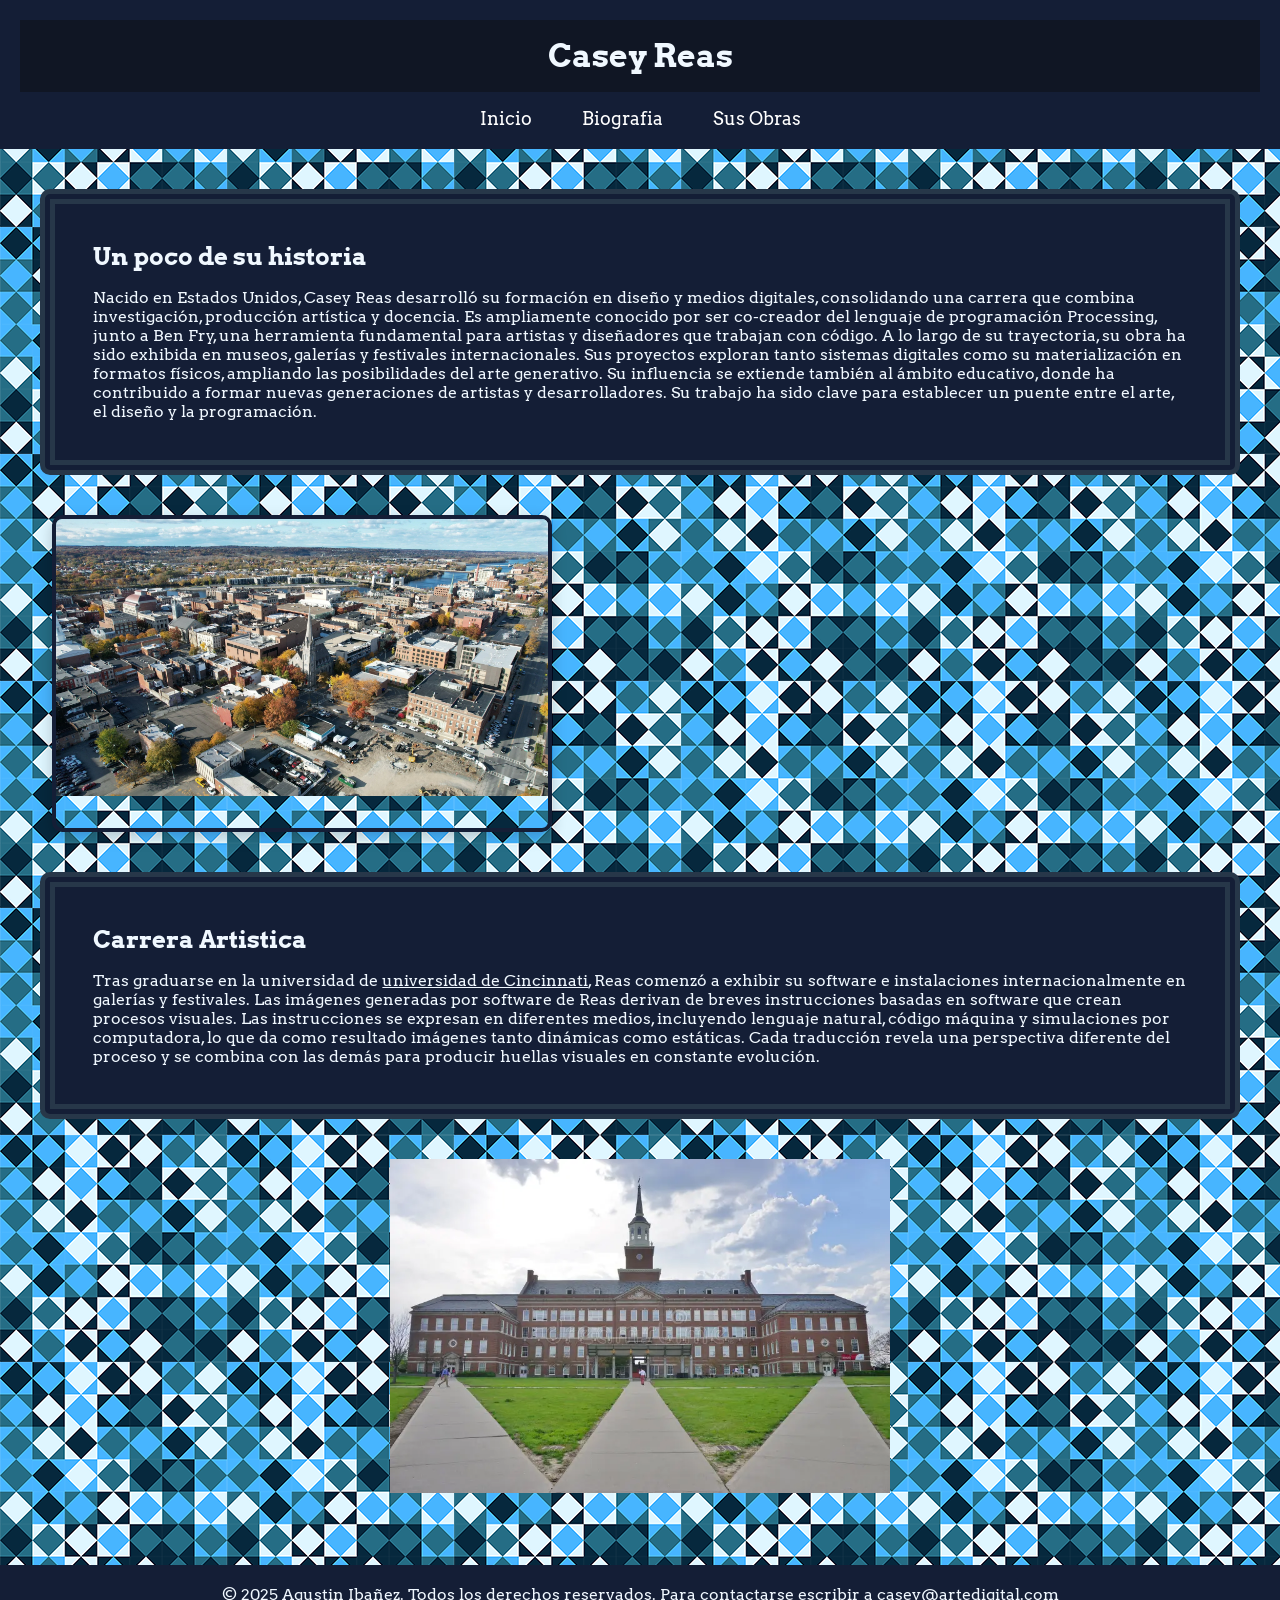
==== biografia.html @ b0c57737 "Agregue la pagina de Biografia y actualizacion en el CSS" ====
<!DOCTYPE html>
<html lang="es">
<head>
    <meta charset="UTF-8">
    <title>pagina principal</title>
    <link rel="stylesheet" href="style.css">
    <link rel="preconnect" href="https://fonts.googleapis.com">
    <link rel="preconnect" href="https://fonts.gstatic.com" crossorigin>
    <link href="https://fonts.googleapis.com/css2?family=Arvo:ital,wght@0,400;0,700;1,400;1,700&display=swap" rel="stylesheet">
</head>
<body>
    <header>
        <h1>Casey Reas</h1>
        <nav>
            <ul>
                <li><a href="index.html">Inicio</a></li>
                <li><a href="biografia.html">Biografia</a></li>
                <li><a href="obras.html">Sus Obras</a></li>
            </ul>
        </nav>
    </header>

    <section>
        <h2>Un poco de su historia</h2>
        <p>Nacido en Estados Unidos, Casey Reas desarrolló su formación en diseño y medios digitales, consolidando una carrera que combina investigación, producción artística y docencia. Es ampliamente conocido por ser co-creador del lenguaje de programación Processing, junto a Ben Fry, una herramienta fundamental para artistas y diseñadores que trabajan con código.
            A lo largo de su trayectoria, su obra ha sido exhibida en museos, galerías y festivales internacionales. Sus proyectos exploran tanto sistemas digitales como su materialización en formatos físicos, ampliando las posibilidades del arte generativo.
            Su influencia se extiende también al ámbito educativo, donde ha contribuido a formar nuevas generaciones de artistas y desarrolladores. Su trabajo ha sido clave para establecer un puente entre el arte, el diseño y la programación.
        </p>
        </section>

        <div class="grupo-hover">
                <div class="imagen-container">
                    <img src="imagenes/troy-ohio.webp" alt="Lugar de nacimiento de Casey">
                    </p>
                </div>
                
                <div class="aside-hover">
                    <h3>Troy (Ohio)</h3>
                    <aside>
                        <p>Troy,Ohio es el lugar de nacimiento de Casey Reas. Es una ciudad ubicada en el condado de Miami en el estado estadounidense de Ohio.</p>
                        <p><strong>Artistas Reconocidos:</strong></p>
                        <p>Ademas de Casey, Ohio es conocido por tener varios artistas reconocidos como:
                            John Legend, Tracy Chapman, Dave Grohl, Marilyn Manson, Twenty One Pilots, entre otros.
                        </p>
                    </aside>
                </div>
            </div>


    <section>
        <h2>Carrera Artistica</h2>
        <p>
            Tras graduarse en la universidad de <a href="https://en-wikipedia-org.translate.goog/wiki/University_of_Cincinnati?_x_tr_sl=en&_x_tr_tl=es&_x_tr_hl=es&_x_tr_pto=tc">universidad de Cincinnati</a>, Reas comenzó a exhibir su software e instalaciones internacionalmente en galerías y festivales. Las imágenes generadas por software de Reas derivan de breves instrucciones basadas en software que crean procesos visuales. Las instrucciones se expresan en diferentes medios, incluyendo lenguaje natural, código máquina y simulaciones por computadora, lo que da como resultado imágenes tanto dinámicas como estáticas. Cada traducción revela una perspectiva diferente del proceso y se combina con las demás para producir huellas visuales en constante evolución.
        </p>
    </section>

    <img src="imagenes/universidad-foto.webp" alt="universidad de Cincinnati">

    <footer>
        <p>&copy; 2025 Agustin Ibañez. Todos los derechos reservados.
            Para contactarse escribir a casey@artedigital.com
        </p>
    </footer>
</body>
</html>
---- style.css ----
.arvo-regular {
  font-family: "Arvo", serif;
  font-weight: 400;
  font-style: normal;
}

.arvo-bold {
  font-family: "Arvo", serif;
  font-weight: 700;
  font-style: normal;
}

.arvo-regular-italic {
  font-family: "Arvo", serif;
  font-weight: 400;
  font-style: italic;
}

.arvo-bold-italic {
  font-family: "Arvo", serif;
  font-weight: 700;
  font-style: italic;
}


* {
    margin: 0;
    padding: 0;
    box-sizing: border-box;
    font-family: 'arvo', sans-serif;
}

header{
    background-color: #141E36;
    padding: 20px;
}

nav ul {
    list-style: none;
    display: flex;
    gap: 20px;
    justify-content: center;
}

        
nav ul li a {
    color: white;
    text-decoration: none;
    font-size: 18px;
    padding: 10px 15px;
}
        
nav ul li a:hover {
    background-color: #2980b9;
    border-radius: 5px;
}

body{
    background-image: url('imagenes/fondo.png');
    background-repeat: repeat;
}

h1{
    padding: 1rem;
    text-align: center;
    color: aliceblue;
    background-color: #101624;
    margin-bottom: 1rem;
}

h2{
    color: aliceblue;
    padding-bottom: 1rem;
}

section{
    padding: 3%;
    background-color: #141E36;
    border: 15px double rgb(39, 55, 73);
    margin-top: 40px;
    margin-bottom: 40px;
    margin-left: 40px;
    margin-right: 40px;
    border-radius: 10px;
}

section p{
    color: aliceblue;
}

img{
    width: 500px;
    text-align: center;
    display: block;
    margin-left: auto;
    margin-right: auto;
    padding-bottom: 2rem;
}

footer{
    background-color: #141E36;
    padding: 20px;
}

footer p{
    color: aliceblue;
    text-align: center;
}

 .contenedor-hover {
            display: flex;
            gap: 30px;
            align-items: flex-start;
            min-height: 400px;
        }

        .imagen-container {
            flex: 1;
            position: relative;
        }

        .imagen-container img {
            width: 100%;
            max-width: 500px;
            height: auto;
            display: block;
            margin: 0 auto;
            border: 4px solid #141E36;
            border-radius: 10px;
            box-shadow: 0 5px 15px rgba(0,0,0,0.2);
            transition: all 0.3s ease;
            cursor: pointer;
        }

        .imagen-container img:hover {
            transform: scale(1.02);
            box-shadow: 0 8px 25px rgba(0,0,0,0.3);
        }

        .aside-hover {
            flex: 1;
            background-color: #f8f9fa;
            padding: 20px;
            border-left: 4px solid #141E36;
            border-radius: 8px;
            box-shadow: 0 2px 8px rgba(0,0,0,0.1);
            
            opacity: 0;
            visibility: hidden;
            transition: all 0.4s ease-in-out;
            transform: translateX(20px);
        }

        .imagen-container:hover ~ .aside-hover,
        .imagen-container:has(~ .aside-hover):hover .aside-hover {
            opacity: 1;
            visibility: visible;
            transform: translateX(0);
        }

        .grupo-hover:hover .aside-hover {
            opacity: 1;
            visibility: visible;
            transform: translateX(0);
        }

        .grupo-hover {
            display: flex;
            gap: 30px;
            align-items: flex-start;
        }

        .aside-hover h3 {
            color: #141E36;
            margin-bottom: 15px;
            font-size: 24px;
        }

        .aside-hover p {
            color: #555;
            line-height: 1.6;
            margin-bottom: 15px;
        }

        .aside-hover ul {
            margin-left: 20px;
            color: #555;
        }

        .aside-hover li {
            margin: 8px 0;
        }

        footer {
            background-color: #141E36;
            padding: 20px;
            margin-top: 40px;
        }

        footer p {
            color: aliceblue;
            text-align: center;
        }

a{
    color: aliceblue;
}
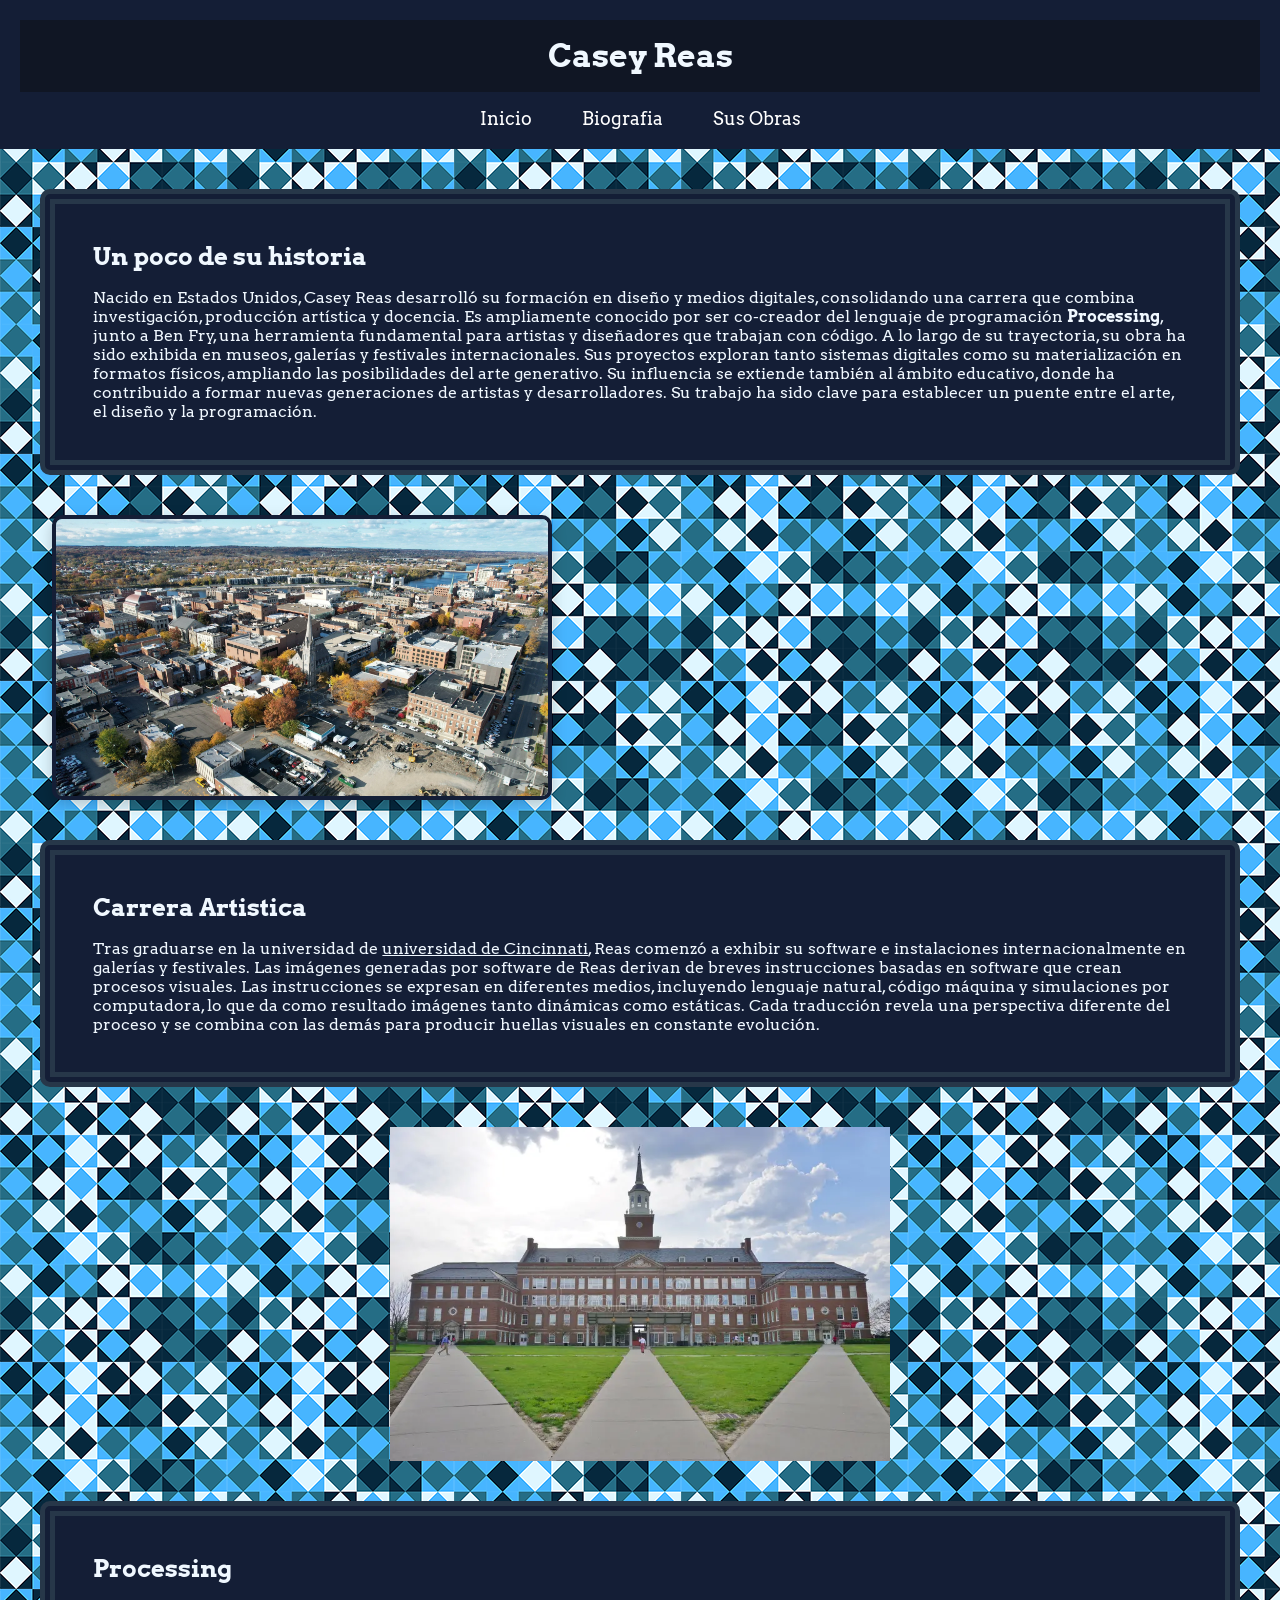
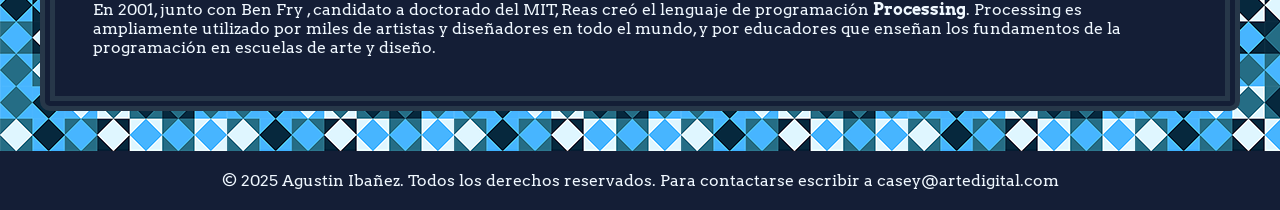
==== commit 1d3bcec4: "Se agrego la pagina de Obras, implementacion de prueba del video y detalles del css" ====
--- a/biografia.html
+++ b/biografia.html
@@ -2,7 +2,7 @@
 <html lang="es">
 <head>
     <meta charset="UTF-8">
-    <title>pagina principal</title>
+    <title>biografia</title>
     <link rel="stylesheet" href="style.css">
     <link rel="preconnect" href="https://fonts.googleapis.com">
     <link rel="preconnect" href="https://fonts.gstatic.com" crossorigin>
@@ -22,7 +22,7 @@
 
     <section>
         <h2>Un poco de su historia</h2>
-        <p>Nacido en Estados Unidos, Casey Reas desarrolló su formación en diseño y medios digitales, consolidando una carrera que combina investigación, producción artística y docencia. Es ampliamente conocido por ser co-creador del lenguaje de programación Processing, junto a Ben Fry, una herramienta fundamental para artistas y diseñadores que trabajan con código.
+        <p>Nacido en Estados Unidos, Casey Reas desarrolló su formación en diseño y medios digitales, consolidando una carrera que combina investigación, producción artística y docencia. Es ampliamente conocido por ser co-creador del lenguaje de programación <strong>Processing</strong>, junto a Ben Fry, una herramienta fundamental para artistas y diseñadores que trabajan con código.
             A lo largo de su trayectoria, su obra ha sido exhibida en museos, galerías y festivales internacionales. Sus proyectos exploran tanto sistemas digitales como su materialización en formatos físicos, ampliando las posibilidades del arte generativo.
             Su influencia se extiende también al ámbito educativo, donde ha contribuido a formar nuevas generaciones de artistas y desarrolladores. Su trabajo ha sido clave para establecer un puente entre el arte, el diseño y la programación.
         </p>
@@ -56,6 +56,11 @@
 
     <img src="imagenes/universidad-foto.webp" alt="universidad de Cincinnati">
 
+
+    <section>
+        <h2>Processing</h2>
+        <p>En 2001, junto con Ben Fry , candidato a doctorado del MIT, Reas creó el lenguaje de programación <strong>Processing</strong>. Processing es ampliamente utilizado por miles de artistas y diseñadores en todo el mundo, y por educadores que enseñan los fundamentos de la programación en escuelas de arte y diseño.</p>
+    </section>
     <footer>
         <p>&copy; 2025 Agustin Ibañez. Todos los derechos reservados.
             Para contactarse escribir a casey@artedigital.com
--- a/style.css
+++ b/style.css
@@ -94,7 +94,6 @@
     display: block;
     margin-left: auto;
     margin-right: auto;
-    padding-bottom: 2rem;
 }
 
 footer{
@@ -107,101 +106,166 @@
     text-align: center;
 }
 
- .contenedor-hover {
-            display: flex;
-            gap: 30px;
-            align-items: flex-start;
-            min-height: 400px;
-        }
-
-        .imagen-container {
-            flex: 1;
-            position: relative;
-        }
-
-        .imagen-container img {
-            width: 100%;
-            max-width: 500px;
-            height: auto;
-            display: block;
-            margin: 0 auto;
-            border: 4px solid #141E36;
-            border-radius: 10px;
-            box-shadow: 0 5px 15px rgba(0,0,0,0.2);
-            transition: all 0.3s ease;
-            cursor: pointer;
-        }
-
-        .imagen-container img:hover {
-            transform: scale(1.02);
-            box-shadow: 0 8px 25px rgba(0,0,0,0.3);
-        }
-
-        .aside-hover {
-            flex: 1;
-            background-color: #f8f9fa;
-            padding: 20px;
-            border-left: 4px solid #141E36;
-            border-radius: 8px;
-            box-shadow: 0 2px 8px rgba(0,0,0,0.1);
-            
-            opacity: 0;
-            visibility: hidden;
-            transition: all 0.4s ease-in-out;
-            transform: translateX(20px);
-        }
-
-        .imagen-container:hover ~ .aside-hover,
-        .imagen-container:has(~ .aside-hover):hover .aside-hover {
-            opacity: 1;
-            visibility: visible;
-            transform: translateX(0);
-        }
-
-        .grupo-hover:hover .aside-hover {
-            opacity: 1;
-            visibility: visible;
-            transform: translateX(0);
-        }
-
-        .grupo-hover {
-            display: flex;
-            gap: 30px;
-            align-items: flex-start;
-        }
-
-        .aside-hover h3 {
-            color: #141E36;
-            margin-bottom: 15px;
-            font-size: 24px;
-        }
-
-        .aside-hover p {
-            color: #555;
-            line-height: 1.6;
-            margin-bottom: 15px;
-        }
-
-        .aside-hover ul {
-            margin-left: 20px;
-            color: #555;
-        }
-
-        .aside-hover li {
-            margin: 8px 0;
-        }
-
-        footer {
-            background-color: #141E36;
-            padding: 20px;
-            margin-top: 40px;
-        }
-
-        footer p {
-            color: aliceblue;
-            text-align: center;
-        }
+.contenedor-hover {
+    display: flex;
+    gap: 30px;
+    align-items: flex-start;
+    min-height: 400px;
+}
+
+.imagen-container {
+    flex: 1;
+    position: relative;
+}
+
+.imagen-container img {
+    width: 100%;
+    max-width: 500px;
+    height: auto;
+    display: block;
+    margin: 0 auto;
+    border: 4px solid #141E36;
+    border-radius: 10px;
+    box-shadow: 0 5px 15px rgba(0,0,0,0.2);
+    transition: all 0.3s ease;
+    cursor: pointer;
+}
+
+.imagen-container img:hover {
+    transform: scale(1.02);
+    box-shadow: 0 8px 25px rgba(0,0,0,0.3);
+}
+
+.aside-hover {
+    flex: 1;
+    background-color: #f8f9fa;
+    padding: 20px;
+    border-left: 4px solid #141E36;
+    border-radius: 8px;
+    box-shadow: 0 2px 8px rgba(0,0,0,0.1);       
+    opacity: 0;
+    visibility: hidden;
+    transition: all 0.4s ease-in-out;
+    transform: translateX(20px);
+}
+
+.imagen-container:hover ~ .aside-hover,
+.imagen-container:has(~ .aside-hover):hover .aside-hover {
+    opacity: 1;
+    visibility: visible;
+    transform: translateX(0);
+}
+
+.grupo-hover:hover .aside-hover {
+    opacity: 1;
+    visibility: visible;
+    transform: translateX(0);
+}
+
+.grupo-hover {
+    display: flex;
+    gap: 30px;
+    align-items: flex-start;
+}
+
+.aside-hover h3 {
+    color: #141E36;
+    margin-bottom: 15px;
+    font-size: 24px;
+}
+
+.aside-hover p {
+    color: #555;
+    line-height: 1.6;
+    margin-bottom: 15px;
+}
+
+.aside-hover ul {
+    margin-left: 20px;
+    color: #555;
+}
+
+.aside-hover li {
+    margin: 8px 0;
+}
+
+footer {
+    background-color: #141E36;
+    padding: 20px;
+    margin-top: 40px;
+}
+
+footer p {
+    color: aliceblue;
+    text-align: center;
+}
 
 a{
     color: aliceblue;
+}
+
+.obras-container {
+    max-width: 1200px;
+    margin: 0 auto;
+    padding: 20px;
+}
+
+.obra-item {
+    display: flex;
+    gap: 50px;
+    align-items: center;
+    background-color: #141E36;
+    border: 2px solid rgb(39, 55, 73);
+    border-radius: 15px;
+    margin-bottom: 50px;
+    padding: 30px;
+    transition: all 0.3s ease;
+}
+
+.obra-item:hover {
+    transform: translateY(-5px);
+    box-shadow: 0 10px 30px rgba(0,0,0,0.3);
+}
+
+.obra-texto {
+    flex: 1;
+    color: aliceblue;
+}
+
+.obra-texto h2 {
+    color: #ffd700;
+    font-size: 28px;
+    margin-bottom: 15px;
+}
+
+.obra-texto p {
+    line-height: 1.6;
+    margin-bottom: 10px;
+}
+
+.obra-imagenes {
+    flex: 1;
+    text-align: center;
+}
+
+.obra-imagenes img {
+    width: 100%;
+    max-width: 400px;
+    height: auto;
+    box-shadow: 0 5px 15px rgba(0,0,0,0.3);
+    transition: all 0.3s ease;
+}
+
+.obra-imagenes img:hover {
+    transform: scale(1.03);
+    border-color: #ff6b6b;
+}
+
+section ul{
+    list-style: none;
+}
+
+
+section ul li{
+    color: #f8f9fa;
 }
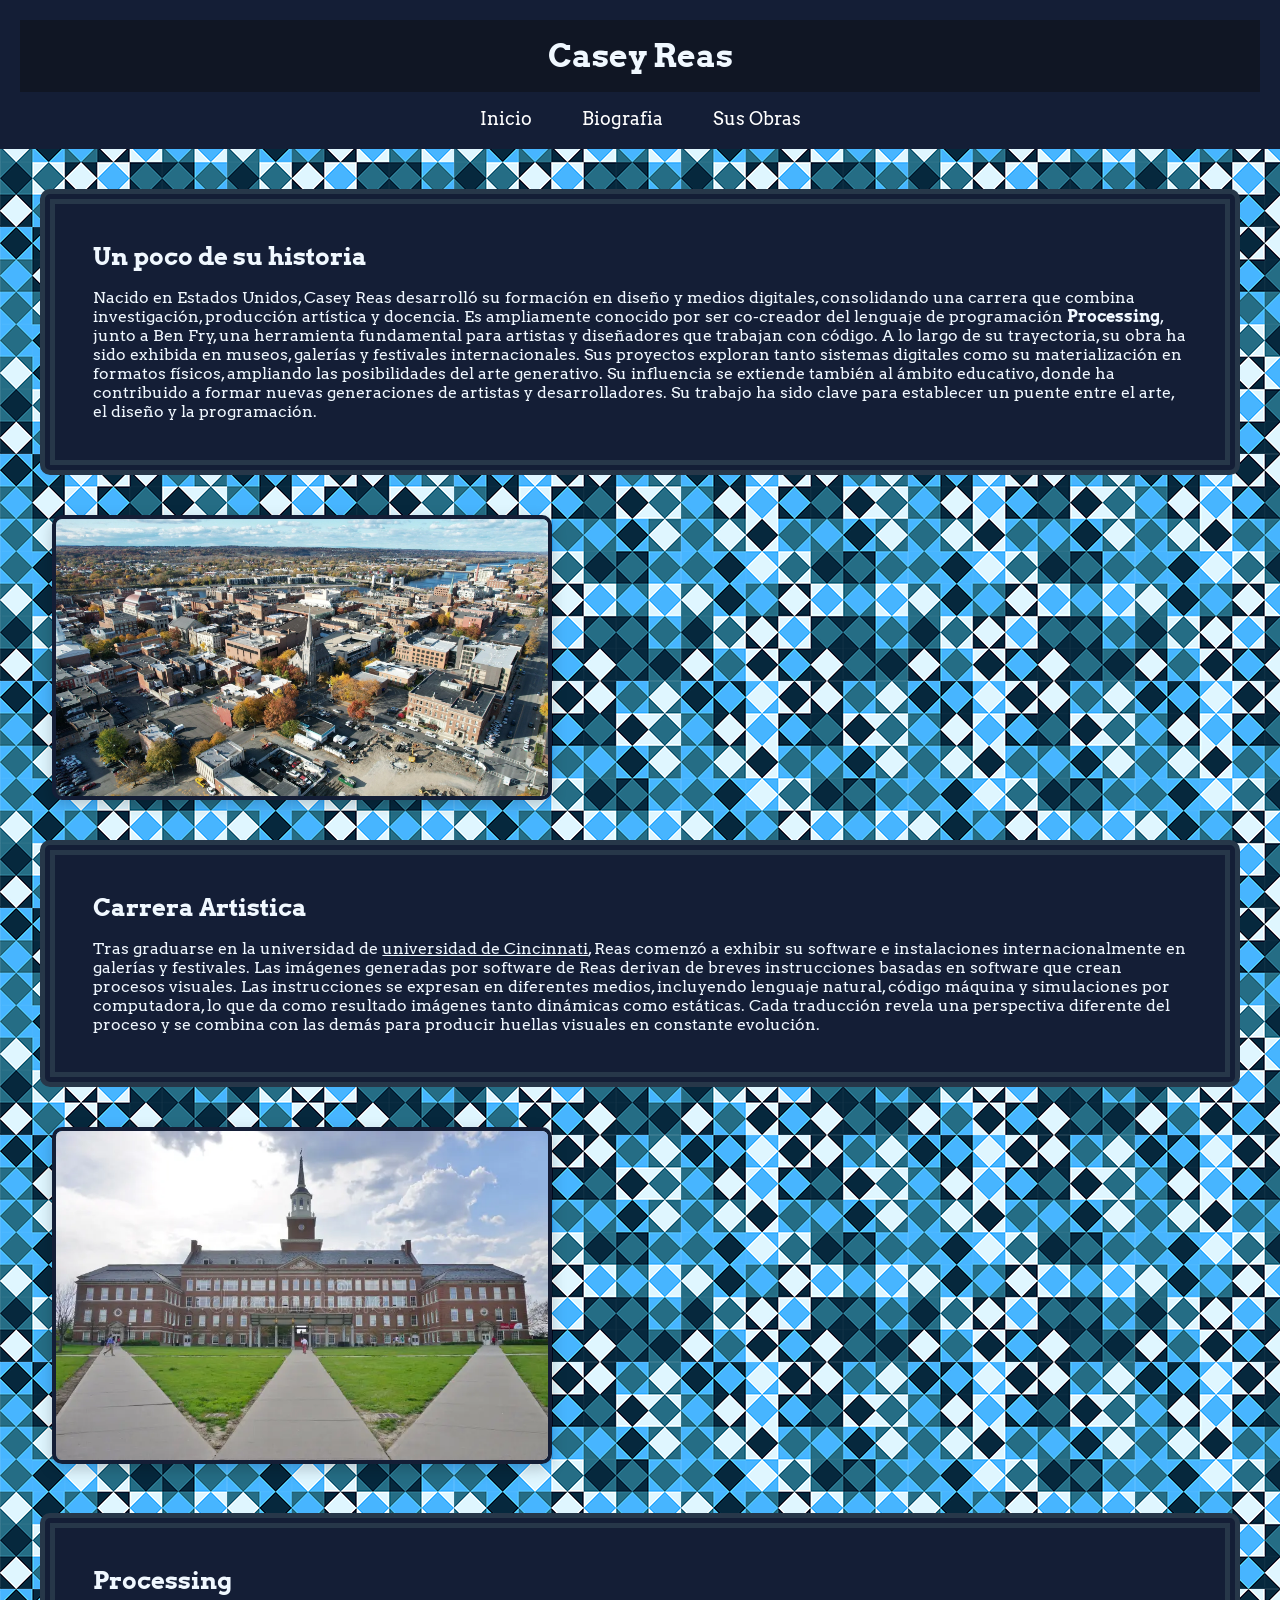
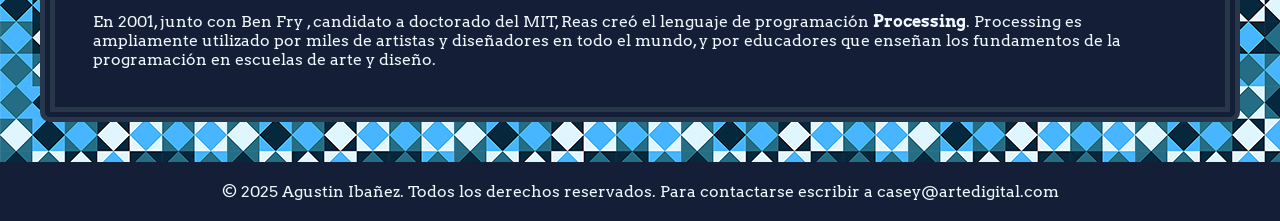
==== commit 72426ea8: "Version Final" ====
--- a/biografia.html
+++ b/biografia.html
@@ -54,7 +54,20 @@
         </p>
     </section>
 
-    <img src="imagenes/universidad-foto.webp" alt="universidad de Cincinnati">
+    <div class="grupo-hover">
+                <div class="imagen-container">
+                    <img src="imagenes/universidad-foto.webp" alt="universidad de Cincinnati">
+                    </p>
+                </div>
+                
+                <div class="aside-hover">
+                    <h3>Universidad de Cincinnati</h3>
+                    <aside>
+                        <p>La Universidad de Cincinnati ( UC o Cincinnati , informalmente Cincy ) es una universidad pública de investigación en Cincinnati , Ohio, Estados Unidos. Fue fundada en 1819 y en 2024 contaba con una matrícula de más de 53 000 estudiantes, lo que la convierte en la segunda universidad más grande de Ohio.</p>
+                        <p>Forma parte del Sistema Universitario de Ohio . El campus principal de la universidad, ubicado en la zona alta de la ciudad, y el campus médico se encuentran en los barrios de Heights y Corryville , con campus satélite en Batavia y Blue Ash, Ohio .</p>
+                    </aside>
+                </div>
+            </div>
 
 
     <section>
--- a/style.css
+++ b/style.css
@@ -1,66 +1,65 @@
 .arvo-regular {
-  font-family: "Arvo", serif;
-  font-weight: 400;
-  font-style: normal;
+    font-family: "Arvo", serif;
+    font-weight: 400;
+    font-style: normal;
 }
 
 .arvo-bold {
-  font-family: "Arvo", serif;
-  font-weight: 700;
-  font-style: normal;
+    font-family: "Arvo", serif;
+    font-weight: 700;
+    font-style: normal;
 }
 
 .arvo-regular-italic {
-  font-family: "Arvo", serif;
-  font-weight: 400;
-  font-style: italic;
+    font-family: "Arvo", serif;
+    font-weight: 400;
+    font-style: italic;
 }
 
 .arvo-bold-italic {
-  font-family: "Arvo", serif;
-  font-weight: 700;
-  font-style: italic;
-}
-
+    font-family: "Arvo", serif;
+    font-weight: 700;
+    font-style: italic;
+}
 
 * {
     margin: 0;
     padding: 0;
     box-sizing: border-box;
-    font-family: 'arvo', sans-serif;
-}
-
-header{
-    background-color: #141E36;
-    padding: 20px;
+    font-family: 'Arvo', serif;
+}
+
+header {
+    background-color: #141E36;
+    padding: 1.25rem;
 }
 
 nav ul {
     list-style: none;
     display: flex;
-    gap: 20px;
+    gap: 1.25rem;
     justify-content: center;
-}
-
-        
+    flex-wrap: wrap;
+}
+
 nav ul li a {
     color: white;
     text-decoration: none;
-    font-size: 18px;
-    padding: 10px 15px;
-}
-        
+    font-size: 1.125rem;
+    padding: 0.625rem 0.9375rem;
+}
+
 nav ul li a:hover {
     background-color: #2980b9;
-    border-radius: 5px;
-}
-
-body{
+    border-radius: 0.3125rem;
+}
+
+body {
     background-image: url('imagenes/fondo.png');
     background-repeat: repeat;
 }
 
-h1{
+h1 {
     padding: 1rem;
     text-align: center;
     color: aliceblue;
@@ -68,49 +67,53 @@
     margin-bottom: 1rem;
 }
 
-h2{
+h2 {
     color: aliceblue;
     padding-bottom: 1rem;
 }
 
-section{
+section {
     padding: 3%;
     background-color: #141E36;
-    border: 15px double rgb(39, 55, 73);
-    margin-top: 40px;
-    margin-bottom: 40px;
-    margin-left: 40px;
-    margin-right: 40px;
-    border-radius: 10px;
-}
-
-section p{
-    color: aliceblue;
-}
-
-img{
-    width: 500px;
+    border: 0.9375rem double rgb(39, 55, 73);
+    margin: 2.5rem;
+    border-radius: 0.625rem;
+}
+
+section p {
+    color: aliceblue;
+}
+
+/* IMÁGENES RESPONSIVAS */
+
+img {
+    width: 80%;
+    max-width: 31.25rem;
+    height: auto;
     text-align: center;
     display: block;
     margin-left: auto;
     margin-right: auto;
 }
 
-footer{
-    background-color: #141E36;
-    padding: 20px;
-}
-
-footer p{
-    color: aliceblue;
-    text-align: center;
-}
+footer {
+    background-color: #141E36;
+    padding: 1.25rem;
+}
+
+footer p {
+    color: aliceblue;
+    text-align: center;
+}
+
+/* CONTENEDOR HOVER */
+
 
 .contenedor-hover {
     display: flex;
-    gap: 30px;
+    gap: 1.875rem;
     align-items: flex-start;
-    min-height: 400px;
+    min-height: 25rem;
 }
 
 .imagen-container {
@@ -120,33 +123,33 @@
 
 .imagen-container img {
     width: 100%;
-    max-width: 500px;
+    max-width: 31.25rem;
     height: auto;
     display: block;
     margin: 0 auto;
-    border: 4px solid #141E36;
-    border-radius: 10px;
-    box-shadow: 0 5px 15px rgba(0,0,0,0.2);
+    border: 0.25rem solid #141E36;
+    border-radius: 0.625rem;
+    box-shadow: 0 0.3125rem 0.9375rem rgba(0,0,0,0.2);
     transition: all 0.3s ease;
     cursor: pointer;
 }
 
 .imagen-container img:hover {
     transform: scale(1.02);
-    box-shadow: 0 8px 25px rgba(0,0,0,0.3);
+    box-shadow: 0 0.5rem 1.5625rem rgba(0,0,0,0.3);
 }
 
 .aside-hover {
     flex: 1;
     background-color: #f8f9fa;
-    padding: 20px;
-    border-left: 4px solid #141E36;
-    border-radius: 8px;
-    box-shadow: 0 2px 8px rgba(0,0,0,0.1);       
+    padding: 1.25rem;
+    border-left: 0.25rem solid #141E36;
+    border-radius: 0.5rem;
+    box-shadow: 0 0.125rem 0.5rem rgba(0,0,0,0.1);
     opacity: 0;
     visibility: hidden;
     transition: all 0.4s ease-in-out;
-    transform: translateX(20px);
+    transform: translateX(1.25rem);
 }
 
 .imagen-container:hover ~ .aside-hover,
@@ -164,35 +167,35 @@
 
 .grupo-hover {
     display: flex;
-    gap: 30px;
+    gap: 1.875rem; 
     align-items: flex-start;
 }
 
 .aside-hover h3 {
     color: #141E36;
-    margin-bottom: 15px;
-    font-size: 24px;
+    margin-bottom: 0.9375rem;
+    font-size: 1.5rem;
 }
 
 .aside-hover p {
     color: #555;
     line-height: 1.6;
-    margin-bottom: 15px;
+    margin-bottom: 0.9375rem;
 }
 
 .aside-hover ul {
-    margin-left: 20px;
+    margin-left: 1.25rem;
     color: #555;
 }
 
 .aside-hover li {
-    margin: 8px 0;
+    margin: 0.5rem 0;
 }
 
 footer {
     background-color: #141E36;
-    padding: 20px;
-    margin-top: 40px;
+    padding: 1.25rem;
+    margin-top: 2.5rem;
 }
 
 footer p {
@@ -200,31 +203,34 @@
     text-align: center;
 }
 
-a{
-    color: aliceblue;
-}
+a {
+    color: aliceblue;
+}
+
+
+/* OBRAS CONTAINER */
 
 .obras-container {
-    max-width: 1200px;
+    max-width: 75rem;
     margin: 0 auto;
-    padding: 20px;
+    padding: 1.25rem;
 }
 
 .obra-item {
     display: flex;
-    gap: 50px;
+    gap: 3.125rem;
     align-items: center;
     background-color: #141E36;
-    border: 2px solid rgb(39, 55, 73);
-    border-radius: 15px;
-    margin-bottom: 50px;
-    padding: 30px;
+    border: 0.125rem solid rgb(39, 55, 73);
+    border-radius: 0.9375rem;
+    margin-bottom: 3.125rem;
+    padding: 1.875rem; 
     transition: all 0.3s ease;
 }
 
 .obra-item:hover {
-    transform: translateY(-5px);
-    box-shadow: 0 10px 30px rgba(0,0,0,0.3);
+    transform: translateY(-0.3125rem);
+    box-shadow: 0 0.625rem 1.875rem rgba(0,0,0,0.3);
 }
 
 .obra-texto {
@@ -234,13 +240,14 @@
 
 .obra-texto h2 {
     color: #ffd700;
-    font-size: 28px;
-    margin-bottom: 15px;
+    font-size: 1.75rem;
+    margin-bottom: 0.9375rem;
 }
 
 .obra-texto p {
+    color: aliceblue;
     line-height: 1.6;
-    margin-bottom: 10px;
+    margin-bottom: 0.625rem;
 }
 
 .obra-imagenes {
@@ -250,9 +257,11 @@
 
 .obra-imagenes img {
     width: 100%;
-    max-width: 400px;
+    max-width: 25rem;
     height: auto;
-    box-shadow: 0 5px 15px rgba(0,0,0,0.3);
+    border: 0.25rem solid #ffd700;
+    border-radius: 0.625rem;
+    box-shadow: 0 0.3125rem 0.9375rem rgba(0,0,0,0.3);
     transition: all 0.3s ease;
 }
 
@@ -261,11 +270,10 @@
     border-color: #ff6b6b;
 }
 
-section ul{
+section ul {
     list-style: none;
 }
 
-
-section ul li{
+section ul li {
     color: #f8f9fa;
 }
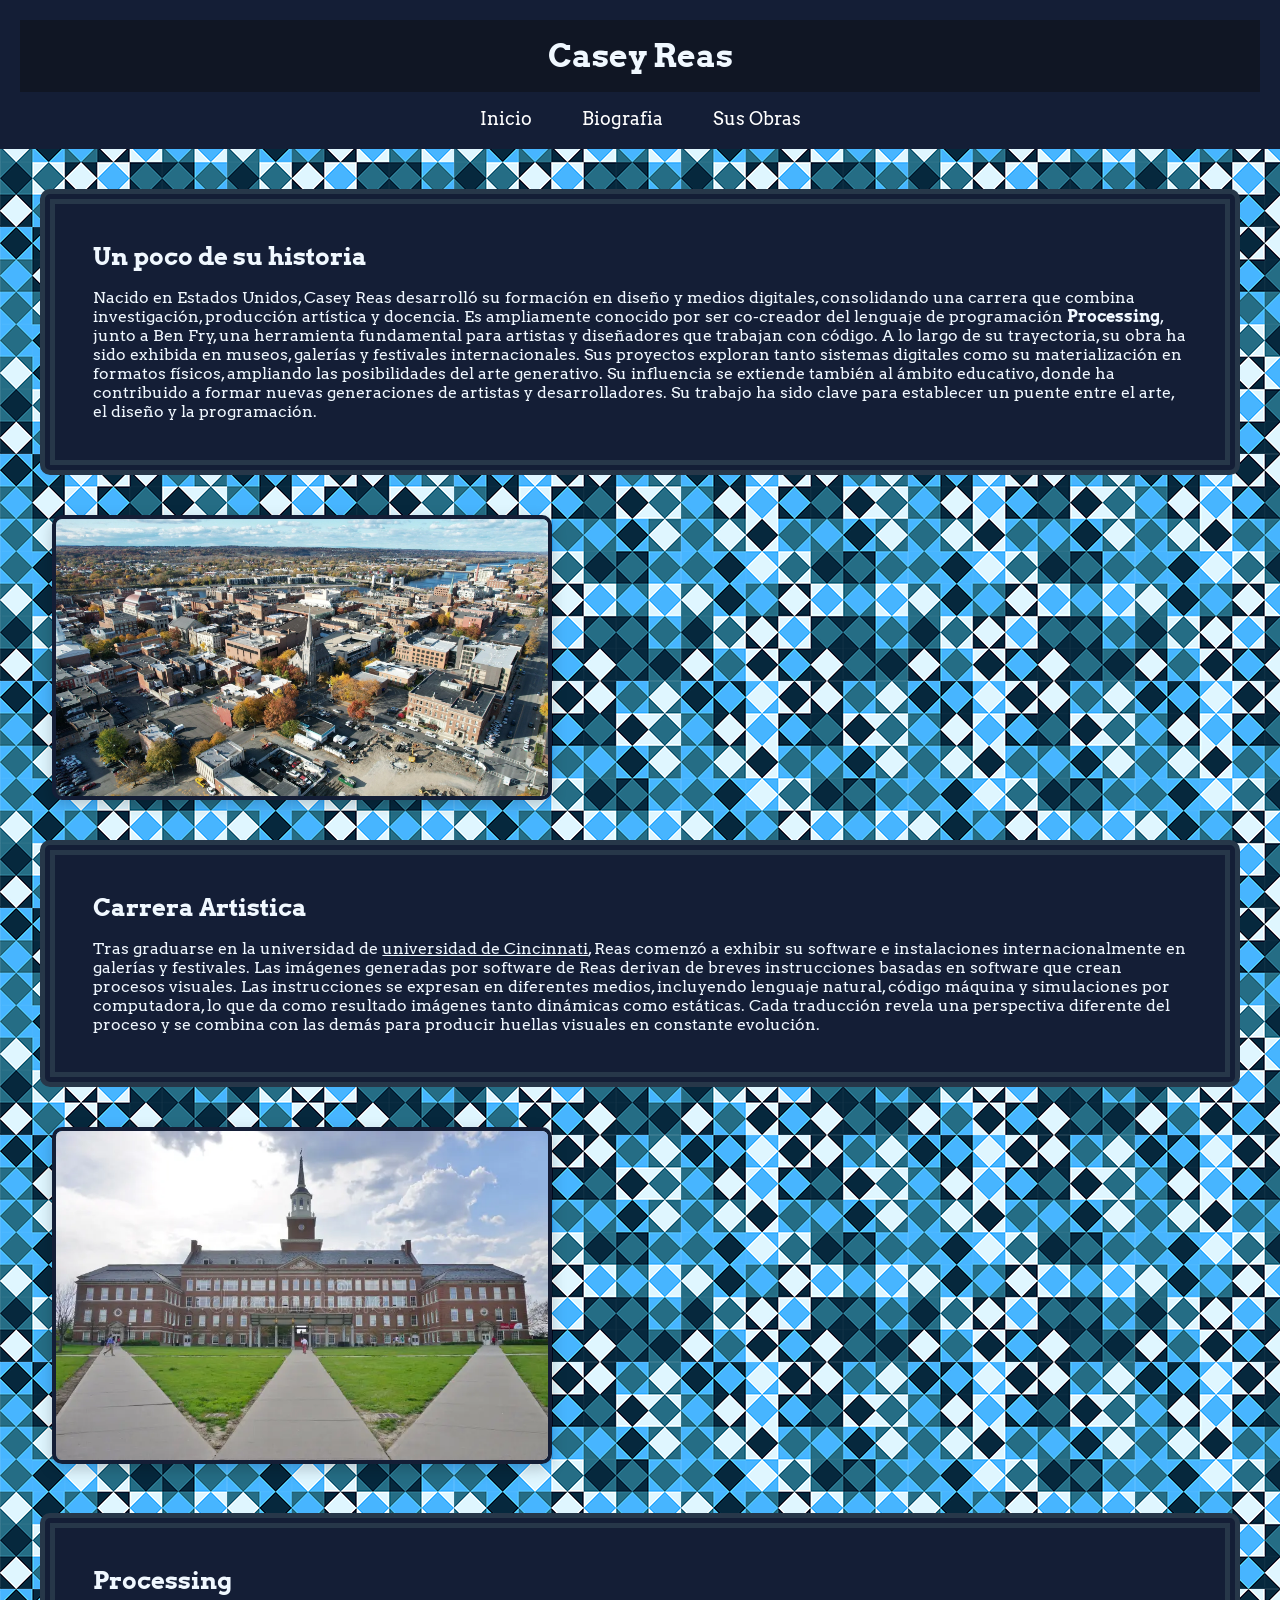
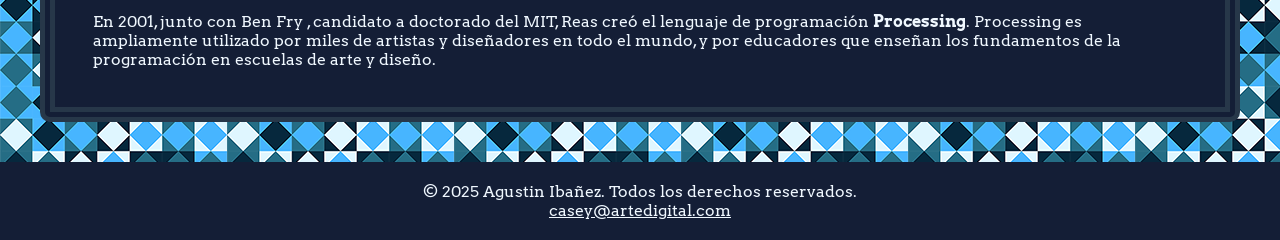
==== commit 391ff608: "Version con correcion de IA" ====
--- a/biografia.html
+++ b/biografia.html
@@ -57,7 +57,6 @@
     <div class="grupo-hover">
                 <div class="imagen-container">
                     <img src="imagenes/universidad-foto.webp" alt="universidad de Cincinnati">
-                    </p>
                 </div>
                 
                 <div class="aside-hover">
@@ -74,10 +73,10 @@
         <h2>Processing</h2>
         <p>En 2001, junto con Ben Fry , candidato a doctorado del MIT, Reas creó el lenguaje de programación <strong>Processing</strong>. Processing es ampliamente utilizado por miles de artistas y diseñadores en todo el mundo, y por educadores que enseñan los fundamentos de la programación en escuelas de arte y diseño.</p>
     </section>
+    
     <footer>
-        <p>&copy; 2025 Agustin Ibañez. Todos los derechos reservados.
-            Para contactarse escribir a casey@artedigital.com
-        </p>
+        <p>&copy; 2025 Agustin Ibañez. Todos los derechos reservados.</p>
+        <p><a href="mailto:casey@artedigital.com">casey@artedigital.com</a></p>
     </footer>
 </body>
 </html>
--- a/style.css
+++ b/style.css
@@ -95,17 +95,6 @@
     margin-left: auto;
     margin-right: auto;
 }
-
-footer {
-    background-color: #141E36;
-    padding: 1.25rem;
-}
-
-footer p {
-    color: aliceblue;
-    text-align: center;
-}
-
 /* CONTENEDOR HOVER */
 
 
@@ -159,11 +148,7 @@
     transform: translateX(0);
 }
 
-.grupo-hover:hover .aside-hover {
-    opacity: 1;
-    visibility: visible;
-    transform: translateX(0);
-}
+
 
 .grupo-hover {
     display: flex;
